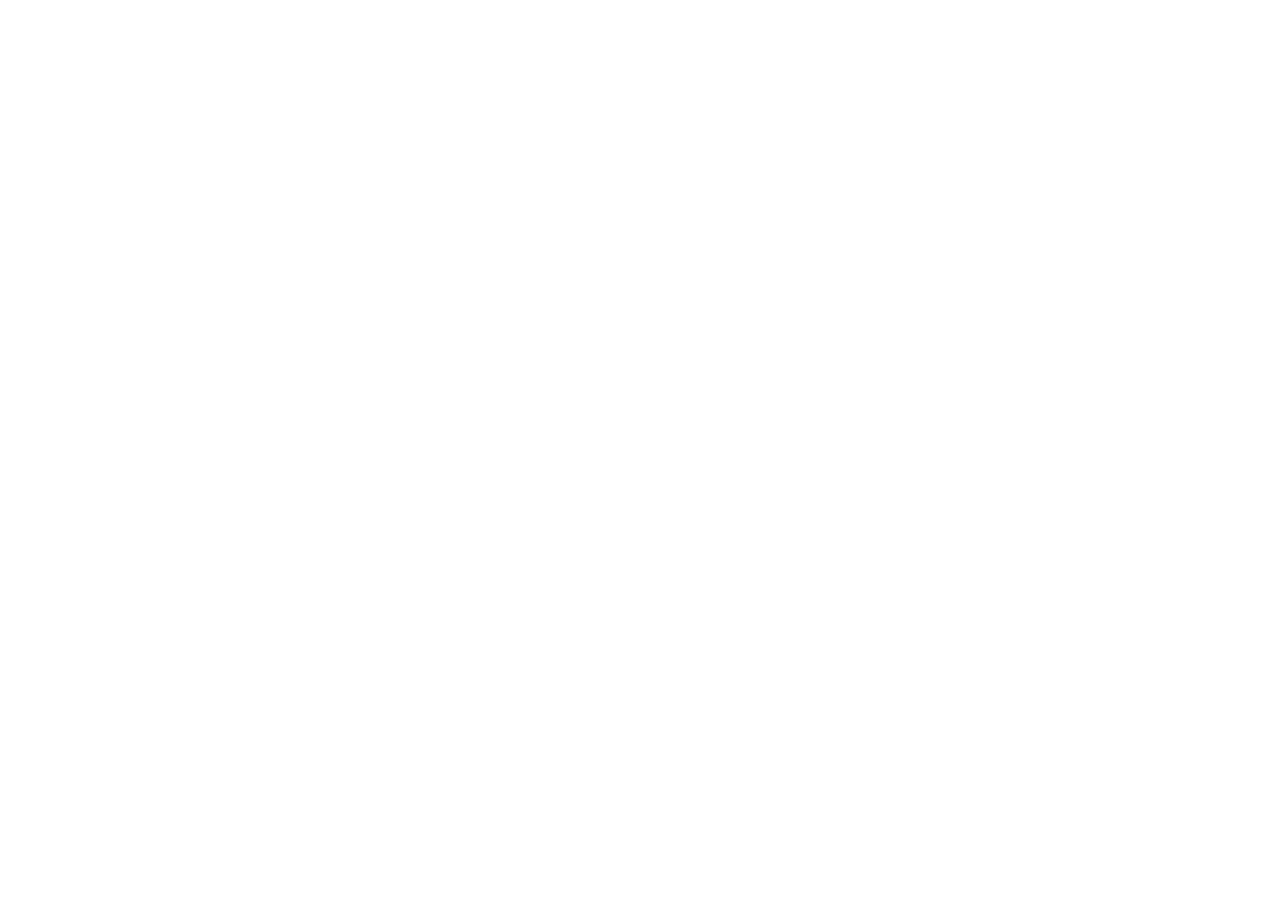
==== pagamento.html @ 85150e8d "terminando pagina inicial" ====
<!DOCTYPE html>
<html lang="en">
<head>
    <meta charset="UTF-8">
    <meta http-equiv="X-UA-Compatible" content="IE=edge">
    <meta name="viewport" content="width=device-width, initial-scale=1.0">
    <link rel="icon" type="image/png" href="escudo.png" />
    <title>Pagamento</title>
</head>
<body>
    
</body>
</html>
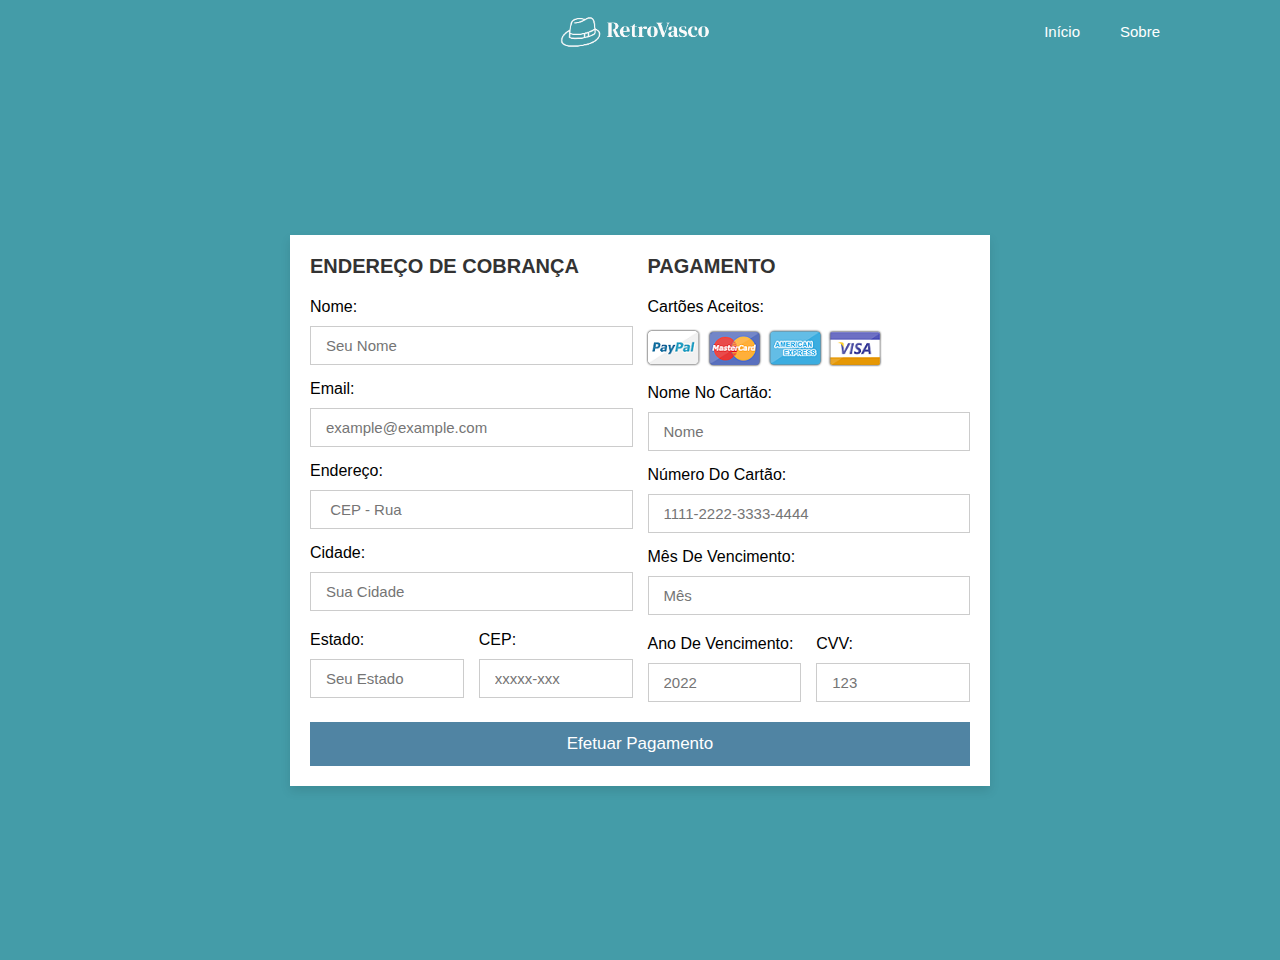
==== commit 8f165d50: "adicionando checkout" ====
--- a/pagamento.html
+++ b/pagamento.html
@@ -1,13 +1,107 @@
 <!DOCTYPE html>
 <html lang="en">
+
 <head>
     <meta charset="UTF-8">
     <meta http-equiv="X-UA-Compatible" content="IE=edge">
     <meta name="viewport" content="width=device-width, initial-scale=1.0">
     <link rel="icon" type="image/png" href="escudo.png" />
+    <link rel="stylesheet" href="css/stylepagamento.css">
     <title>Pagamento</title>
 </head>
+
 <body>
-    
+    <header>
+        <div id="cabecalho">
+            <a href="paginainicial.html"><img src="images/terceiraimg.png" class="logo"></a>
+            <a href="paginainicial.html" id="inicio">Início</a>
+            <a href="index.html" id="sobre">Sobre</a>
+        </div>
+    </header>
+
+
+    <div class="telaPagamento">
+
+        <form action="">
+
+            <div class="linha">
+
+                <div class="coluna">
+
+                    <h3 class="titulo">Endereço de Cobrança</h3>
+
+                    <div class="caixaTexto">
+                        <span>Nome:</span>
+                        <input type="text" placeholder="Seu Nome" required>
+                    </div>
+                    <div class="caixaTexto">
+                        <span>Email:</span>
+                        <input type="email" placeholder="example@example.com" required>
+                    </div>
+                    <div class="caixaTexto">
+                        <span>Endereço:</span>
+                        <input type="text" placeholder=" CEP - Rua" required>
+                    </div>
+                    <div class="caixaTexto">
+                        <span>Cidade:</span>
+                        <input type="text" placeholder="Sua Cidade" required>
+                    </div>
+
+                    <div class="linhas">
+                        <div class="caixaTexto">
+                            <span>Estado:</span>
+                            <input type="text" placeholder="Seu Estado" required>
+                        </div>
+                        <div class="caixaTexto">
+                            <span>CEP:</span>
+                            <input type="text" placeholder="xxxxx-xxx" required pattern="\d{5}-\d{3}">
+                        </div>
+                    </div>
+
+                </div>
+
+                <div class="coluna">
+
+                    <h3 class="titulo">Pagamento</h3>
+
+                    <div class="caixaTexto">
+                        <span>Cartões aceitos:</span>
+                        <img src="images/card_img.png" alt="" required>
+                    </div>
+                    <div class="caixaTexto">
+                        <span>Nome no cartão:</span>
+                        <input type="text" placeholder="Nome" required>
+                    </div>
+                    <div class="caixaTexto">
+                        <span>Número do cartão:</span>
+                        <input type="number" placeholder="1111-2222-3333-4444" required>
+                    </div>
+                    <div class="caixaTexto">
+                        <span>Mês de vencimento:</span>
+                        <input type="text" placeholder="Mês" required>
+                    </div>
+
+                    <div class="linhas">
+                        <div class="caixaTexto">
+                            <span>Ano de vencimento:</span>
+                            <input type="number" placeholder="2022" required>
+                        </div>
+                        <div class="caixaTexto">
+                            <span>CVV:</span>
+                            <input type="text" placeholder="123" required>
+                        </div>
+                    </div>
+
+                </div>
+
+            </div>
+
+            <input type="submit" value="Efetuar Pagamento" class="submit-btn">
+
+        </form>
+
+    </div>
+
 </body>
+
 </html>--- a/css/stylepagamento.css
+++ b/css/stylepagamento.css
@@ -0,0 +1,142 @@
+@import url('https://fonts.googleapis.com/css?family=Hepta+Slab:400,700|Lato:400,700&display=swap');
+@import url('https://fonts.googleapis.com/css2?family=Quicksand&display=swap');
+
+#cabecalho {
+    background-color: #449ca8;
+    height: 60px;
+    width: 100%;
+    position: relative;
+    top: 0px;
+    left: 0px;
+    z-index: 1;
+    text-align: center;
+    font-family: 'Arial';
+  }
+
+  body {
+    background-color: #449ca8;
+    /* color: #fff; */
+  }
+  
+  .logo {
+    width: 250px;
+    height: auto;
+    position: relative;
+    object-position: center;
+    top: -70px;
+  }
+  
+  #sobre{
+    width: auto;
+    height: auto;
+    position:absolute;
+    bottom: 20px;
+    right: 120px;
+    color:white;
+    font-size: 15px;
+    text-decoration: none;
+  }
+
+  #inicio{
+    width: auto;
+    height: auto;
+    position:absolute;
+    bottom: 20px;
+    right: 200px;
+    color:white;
+    font-size: 15px;
+    text-decoration: none;
+  }
+
+  @import url('https://fonts.googleapis.com/css2?family=Poppins:wght@100;300;400;500;600&display=swap');
+
+*{
+  font-family: 'Poppins', sans-serif;
+  margin:0; padding:0;
+  box-sizing: border-box;
+  outline: none; border:none;
+  text-transform: capitalize;
+  transition: all .2s linear;
+}
+
+.telaPagamento{
+  display: flex;
+  justify-content: center;
+  align-items: center;
+  padding:25px;
+  min-height: 100vh;
+}
+
+.telaPagamento form{
+  padding:20px;
+  width:700px;
+  background: #fff;
+  box-shadow: 0 5px 10px rgba(0,0,0,.1);
+}
+
+.telaPagamento form .linha{
+  display: flex;
+  flex-wrap: wrap;
+  gap:15px;
+}
+
+.telaPagamento form .linha .coluna{
+  flex:1 1 250px;
+}
+
+.telaPagamento form .linha .coluna .titulo{
+  font-size: 20px;
+  color:#333;
+  padding-bottom: 5px;
+  text-transform: uppercase;
+}
+
+.telaPagamento form .linha .coluna .caixaTexto{
+  margin:15px 0;
+}
+
+.telaPagamento form .linha .coluna .caixaTexto span{
+  margin-bottom: 10px;
+  display: block;
+}
+
+.telaPagamento form .linha .coluna .caixaTexto input{
+  width: 100%;
+  border:1px solid #ccc;
+  padding:10px 15px;
+  font-size: 15px;
+  text-transform: none;
+}
+
+.telaPagamento form .linha .coluna .caixaTexto input:focus{
+  border:1px solid #000;
+}
+
+.telaPagamento form .linha .coluna .linhas{
+  display: flex;
+  gap:15px;
+}
+
+.telaPagamento form .linha .coluna .linhas .caixaTexto{
+  margin-top: 5px;
+}
+
+.telaPagamento form .linha .coluna .caixaTexto img{
+  height: 34px;
+  margin-top: 5px;
+  filter: drop-shadow(0 0 1px #000);
+}
+
+.telaPagamento form .submit-btn{
+  width: 100%;
+  padding:12px;
+  font-size: 17px;
+  background: rgb(80, 132, 163);
+  color:#fff;
+  margin-top: 5px;
+  cursor: pointer;
+}
+
+.telaPagamento form .submit-btn:hover{
+  background: #22505e;
+}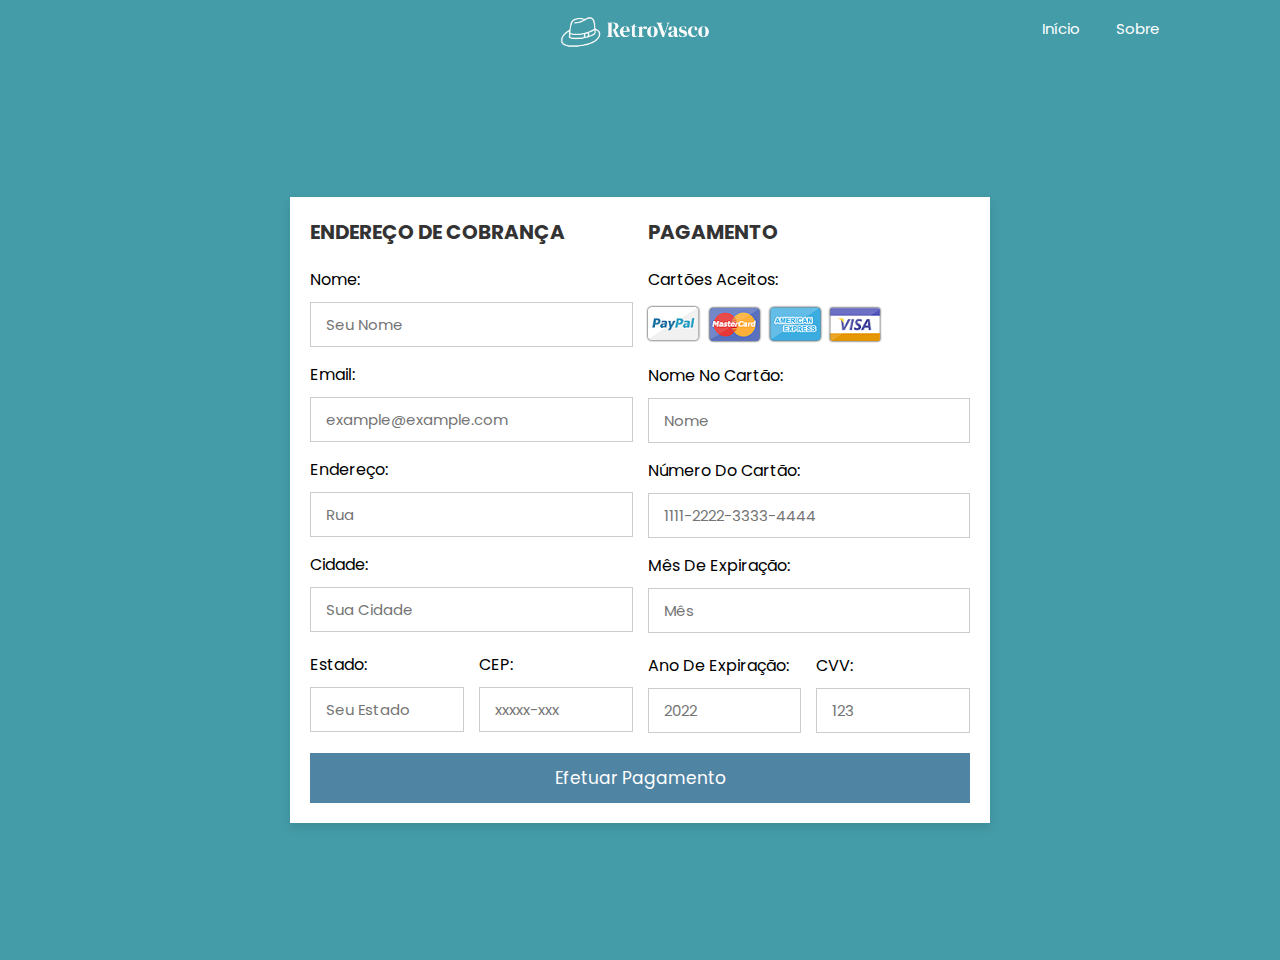
==== commit 951ad089: "finalizando pagamento" ====
--- a/pagamento.html
+++ b/pagamento.html
@@ -40,7 +40,7 @@
                     </div>
                     <div class="caixaTexto">
                         <span>Endereço:</span>
-                        <input type="text" placeholder=" CEP - Rua" required>
+                        <input type="text" placeholder="Rua" required>
                     </div>
                     <div class="caixaTexto">
                         <span>Cidade:</span>
@@ -77,13 +77,13 @@
                         <input type="number" placeholder="1111-2222-3333-4444" required>
                     </div>
                     <div class="caixaTexto">
-                        <span>Mês de vencimento:</span>
+                        <span>Mês de expiração:</span>
                         <input type="text" placeholder="Mês" required>
                     </div>
 
                     <div class="linhas">
                         <div class="caixaTexto">
-                            <span>Ano de vencimento:</span>
+                            <span>Ano de expiração:</span>
                             <input type="number" placeholder="2022" required>
                         </div>
                         <div class="caixaTexto">
--- a/css/stylepagamento.css
+++ b/css/stylepagamento.css
@@ -1,6 +1,15 @@
 @import url('https://fonts.googleapis.com/css?family=Hepta+Slab:400,700|Lato:400,700&display=swap');
 @import url('https://fonts.googleapis.com/css2?family=Quicksand&display=swap');
+@import url('https://fonts.googleapis.com/css2?family=Poppins:wght@100;300;400;500;600&display=swap');
 
+*{
+  font-family: 'Poppins', sans-serif;
+  margin:0; padding:0;
+  box-sizing: border-box;
+  outline: none; border:none;
+  text-transform: capitalize;
+  transition: all .2s linear;
+}
 #cabecalho {
     background-color: #449ca8;
     height: 60px;
@@ -15,7 +24,6 @@
 
   body {
     background-color: #449ca8;
-    /* color: #fff; */
   }
   
   .logo {
@@ -47,17 +55,6 @@
     font-size: 15px;
     text-decoration: none;
   }
-
-  @import url('https://fonts.googleapis.com/css2?family=Poppins:wght@100;300;400;500;600&display=swap');
-
-*{
-  font-family: 'Poppins', sans-serif;
-  margin:0; padding:0;
-  box-sizing: border-box;
-  outline: none; border:none;
-  text-transform: capitalize;
-  transition: all .2s linear;
-}
 
 .telaPagamento{
   display: flex;
